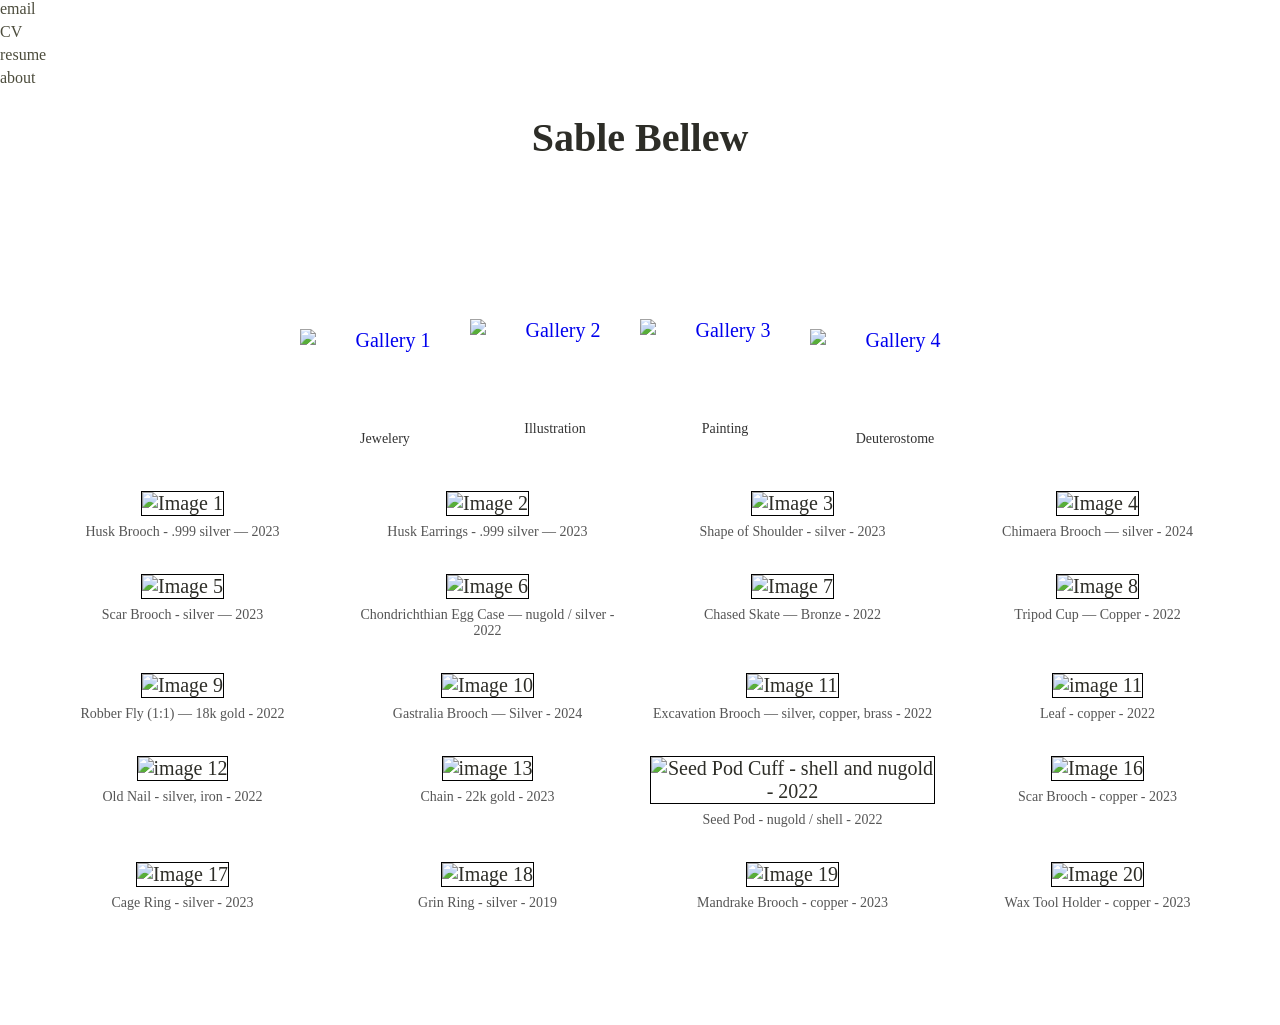
==== gallery1.html @ 2eaf33f4 "Add files via upload" ====
<!DOCTYPE html>
<html lang="en">
  <head>
    <meta charset="UTF-8" />
    <meta name="viewport" content="width=device-width, initial-scale=1.0" />
    <title>SilverGarden</title>
    <link rel="stylesheet" href="style.css" />
    <style>
      /* Main navigation and gallery buttons styling */
      .gallery-buttons {
        display: flex;
        justify-content: center;
        gap: 70px;
        margin: 40px 0;
      }

      .image-button {
        text-align: center;
        position: relative;
      }

      .image-label-wrapper {
        position: relative;
        display: inline-block;
      }

      .image-label-wrapper img {
        display: block;
        width: 170px;
        height: auto;
        object-fit: contain;
      }

      .label {
        position: absolute;
        top: 100px;
        left: 50%;
        transform: translateX(-50%);
        background-color: rgba(255, 255, 255, 0.8);
        color: #333;
        font-size: 14px;
        padding: 2px 6px;
        border-radius: 4px;
        pointer-events: none;
      }

      /* Gallery grid styling */
      .gallery-grid {
        display: grid;
        grid-template-columns: repeat(auto-fill, minmax(250px, 1fr));
        gap: 20px;
        margin: 40px 0;
      }

      .gallery-item {
        position: relative;
      }

      .gallery-item img {
        width: 100%;
        height: auto;
        object-fit: cover;
        cursor: pointer;
        transition: transform 0.3s ease;
      }

      .gallery-item img:hover {
        transform: scale(1.03);
      }

      .gallery-item p {
        margin-top: 8px;
        font-size: 14px;
        color: #555;
      }

      /* Modal styling */
      .modal {
        display: none;
        position: fixed;
        z-index: 1000;
        left: 0;
        top: 0;
        width: 100%;
        height: 100%;
        overflow: auto;
        background-color: rgba(0, 0, 0, 0.9);
      }

      .modal-content {
        margin: auto;
        display: block;
        max-width: 80%;
        max-height: 80vh;
        position: relative;
        top: 50%;
        transform: translateY(-50%);
      }

      .caption {
        margin: auto;
        display: block;
        width: 80%;
        text-align: center;
        color: white;
        padding: 10px 0;
        height: 40px;
      }

      /* Close button */
      .close {
        position: absolute;
        top: 15px;
        right: 35px;
        color: #f1f1f1;
        font-size: 40px;
        font-weight: bold;
        transition: 0.3s;
        cursor: pointer;
      }

      .close:hover,
      .close:focus {
        color: #bbb;
        text-decoration: none;
      }
    </style>
  </head>
  <body>
    <header>
      <nav>
        <a href="#">email</a>
        <a href="#">CV</a>
        <a href="resume.html">resume</a>
        <a href="#">about</a>
      </nav>
    </header>
   <div class="header">
      <h1>Sable Bellew</h1>
    <main>
      <!-- Gallery navigation buttons -->
      <div class="gallery-buttons">
        <div class="image-button">
          <a href="gallery1.html">
            <div class="image-label-wrapper">
              <span class="label">Jewelery</span>
              <img
                src="https://cdn.glitch.global/cab32a10-c938-4b3f-b2cf-bbcc3f9d5148/woodstarT.png?v=1746904268164"
                alt="Gallery 1"
                data-default="https://cdn.glitch.global/cab32a10-c938-4b3f-b2cf-bbcc3f9d5148/woodstarT.png?v=1746904268164"
                data-hover="https://cdn.glitch.global/cab32a10-c938-4b3f-b2cf-bbcc3f9d5148/woodstarframe.png?v=1746903725178"
              />
            </div>
          </a>
        </div>

        <div class="image-button">
          <a href="gallery2.html">
            <div class="image-label-wrapper">
              <span class="label">Illustration</span>
              <img
                src="https://cdn.glitch.global/cab32a10-c938-4b3f-b2cf-bbcc3f9d5148/palet.png?v=1747170988303"
                alt="Gallery 2"
                data-default="https://cdn.glitch.global/cab32a10-c938-4b3f-b2cf-bbcc3f9d5148/palet.png?v=1747170988303"
                data-hover="https://cdn.glitch.global/cab32a10-c938-4b3f-b2cf-bbcc3f9d5148/paletT.png?v=1747170990610"
              />
            </div>
          </a>
        </div>

        <div class="image-button">
          <a href="gallery3.html">
            <div class="image-label-wrapper">
              <span class="label">Painting</span>
              <img
                src="https://cdn.glitch.global/cab32a10-c938-4b3f-b2cf-bbcc3f9d5148/crosshairF.png?v=1746981359762"
                alt="Gallery 3"
                data-default="https://cdn.glitch.global/cab32a10-c938-4b3f-b2cf-bbcc3f9d5148/crosshairF.png?v=1746981359762"
                data-hover="https://cdn.glitch.global/cab32a10-c938-4b3f-b2cf-bbcc3f9d5148/crosshairT.png?v=1746981364967"
              />
            </div>
          </a>
        </div>

        <div class="image-button">
          <a href="gallery4.html">
            <div class="image-label-wrapper">
              <span class="label">Deuterostome</span>
              <img
                src="https://cdn.glitch.global/cab32a10-c938-4b3f-b2cf-bbcc3f9d5148/rudist2.png?v=1747075591069"
                alt="Gallery 4"
                data-default="https://cdn.glitch.global/cab32a10-c938-4b3f-b2cf-bbcc3f9d5148/rudist2.png?v=1747075591069"
                data-hover="https://cdn.glitch.global/cab32a10-c938-4b3f-b2cf-bbcc3f9d5148/rudistT.png?v=1747075593084"
              />
            </div>
          </a>
        </div>
      </div>

      <!-- Gallery grid -->
      <div class="gallery-grid">
        <div class="gallery-item">
          <img
            src="https://cdn.glitch.global/cab32a10-c938-4b3f-b2cf-bbcc3f9d5148/A09CAF52-8FA0-4323-BBFD-57CCA5459A91-4219-00000540AB158536.JPG?v=1746988334120"
            alt="Image 1"
            class="modal-opener"
          />
          <p>Husk Brooch - .999 silver — 2023</p>
        </div>
        <div class="gallery-item">
          <img
            src="https://cdn.glitch.global/cab32a10-c938-4b3f-b2cf-bbcc3f9d5148/7F9ACB3F-64BB-4BAF-9DB9-0E844E6ED9A0-4219-00000540D64C4B1C.JPG?v=1746988144028"
            alt="Image 2"
            class="modal-opener"
          />
          <p>Husk Earrings - .999 silver — 2023</p>
        </div>
        <div class="gallery-item">
          <img
            src="https://cdn.glitch.global/cab32a10-c938-4b3f-b2cf-bbcc3f9d5148/8108E4BF-8ECD-4D40-ADA4-91EF68509B8E-4219-00000541CF237999.JPG?v=1746988259233"
            alt="Image 3"
            class="modal-opener"
          />
          <p>Shape of Shoulder - silver - 2023</p>
        </div>
        <div class="gallery-item">
          <img
            src="https://cdn.glitch.global/cab32a10-c938-4b3f-b2cf-bbcc3f9d5148/574904EC-B5E9-4A59-83A3-49CC5B567249-4899-00000513ACEA2A36.JPG?v=1746988271146"
            alt="Image 4"
            class="modal-opener"
          />
          <p>Chimaera Brooch — silver - 2024</p>
        </div>
        <div class="gallery-item">
          <img
            src="https://cdn.glitch.global/cab32a10-c938-4b3f-b2cf-bbcc3f9d5148/1E6E1CFE-2511-4109-B2B6-DC2378892D38-4219-000005427446D7D2.JPG?v=1746988117330"
            alt="Image 5"
            class="modal-opener"
          />
          <p>Scar Brooch - silver — 2023</p>
        </div>
        <div class="gallery-item">
          <img
            src="https://cdn.glitch.global/cab32a10-c938-4b3f-b2cf-bbcc3f9d5148/87F068D7-CE70-4705-9286-FBB797561271-4899-0000051217B9FE94.JPG?v=1746988233765"
            alt="Image 6"
            class="modal-opener"
          />
          <p>Chondrichthian Egg Case — nugold / silver - 2022</p>
        </div>
        <div class="gallery-item">
          <img
            src="https://cdn.glitch.global/cab32a10-c938-4b3f-b2cf-bbcc3f9d5148/9F128F36-5329-4726-8C4D-3AF91E4DCB11-4219-000005429DDAACD9.JPG?v=1746988156171"
            alt="Image 7"
            class="modal-opener"
          />
          <p>Chased Skate — Bronze - 2022</p>
        </div>
        <div class="gallery-item">
          <img
            src="https://cdn.glitch.global/cab32a10-c938-4b3f-b2cf-bbcc3f9d5148/IMG_0290.jpg?v=1746984569067"
            alt="Image 8"
            class="modal-opener"
          />
          <p>Tripod Cup — Copper - 2022</p>
        </div>
        <div class="gallery-item">
          <img
            src="https://cdn.glitch.global/cab32a10-c938-4b3f-b2cf-bbcc3f9d5148/E804BFDF-8B41-4D1D-9B87-A8EA8D481A5D-4188-0000051C857A9D9B.JPG?v=1746988420039"
            alt="Image 9"
            class="modal-opener"
          />
          <p>Robber Fly (1:1) — 18k gold - 2022</p>
        </div>
        <div class="gallery-item">
          <img
            src="https://cdn.glitch.global/cab32a10-c938-4b3f-b2cf-bbcc3f9d5148/4D30AC19-2BDF-45AD-9623-5945F395B115-4899-00000511B69D8DD5.JPG?v=1746988134571"
            alt="Image 10"
            class="modal-opener"
          />
          <p>Gastralia Brooch — Silver - 2024</p>
        </div>
        <div class="gallery-item">
          <img
            src="https://cdn.glitch.global/cab32a10-c938-4b3f-b2cf-bbcc3f9d5148/Broochcombined.png?v=1746988276034"
            alt="Image 11"
            class="modal-opener"
          />
          <p>Excavation Brooch — silver, copper, brass - 2022</p>
        </div>
        <div class="gallery-item">
          <img
            src="https://cdn.glitch.global/cab32a10-c938-4b3f-b2cf-bbcc3f9d5148/IMG_0717%20-%20Copy.jpg?v=1746988555878"
            alt="image 11"
            class="modal-opener"
          />
          <p>Leaf - copper - 2022</p>
        </div>
        <div class="gallery-item">
          <img
            src="https://cdn.glitch.global/cab32a10-c938-4b3f-b2cf-bbcc3f9d5148/IMG_1852(1).jpg?v=1746988916800"
            alt="image 12"
            class="modal-opener"
          />
          <p>Old Nail - silver, iron - 2022</p>
        </div>
        <div class="gallery-item">
          <img
            src="https://cdn.glitch.global/cab32a10-c938-4b3f-b2cf-bbcc3f9d5148/CE1D26D9-D95C-4A6E-8FCA-A5A37E51AE87-3111-000003CC7950FB7F.jpg?v=1746988361410.jpg"
            alt="image 13"
            class="modal-opener"
          />
          <p>Chain - 22k gold - 2023</p>
        </div>
        <div class="gallery-item">
          <img
            src="https://cdn.glitch.global/cab32a10-c938-4b3f-b2cf-bbcc3f9d5148/IMG_1334.JPG?v=1746988448343"
            alt="Seed Pod Cuff - shell and nugold - 2022"
            class="modal-opener"
          />
          <p>Seed Pod - nugold / shell - 2022</p>
        </div>
        <div class="gallery-item">
          <img
            src="https://cdn.glitch.me/cab32a10-c938-4b3f-b2cf-bbcc3f9d5148/IMG_1723.PNG?v=1746988931592"
            alt="Image 16"
            class="modal-opener"
          />
          <p>Scar Brooch - copper - 2023</p>
        </div>
        <div class="gallery-item">
          <img
            src="https://cdn.glitch.global/cab32a10-c938-4b3f-b2cf-bbcc3f9d5148/IMG_1855.jpg?v=1746988955216"
            alt="Image 17"
            class="modal-opener"
          />
          <p>Cage Ring - silver - 2023</p>
        </div>
        <div class="gallery-item">
          <img
            src="https://cdn.glitch.global/cab32a10-c938-4b3f-b2cf-bbcc3f9d5148/IMG_1864.jpg?v=1746988987063"
            alt="Image 18"
            class="modal-opener"
          />
          <p>Grin Ring - silver - 2019</p>
        </div>
        <div class="gallery-item">
          <img
            src="https://cdn.glitch.global/cab32a10-c938-4b3f-b2cf-bbcc3f9d5148/IMG_1860.jpg?v=1746988969499"
            alt="Image 19"
            class="modal-opener"
          />
          <p>Mandrake Brooch - copper - 2023</p>
        </div>
        <div class="gallery-item">
          <img
            src="https://cdn.glitch.global/cab32a10-c938-4b3f-b2cf-bbcc3f9d5148/IMG_1341.JPG?v=1746989012255"
            alt="Image 20"
            class="modal-opener"
          />
          <p>Wax Tool Holder - copper - 2023</p>
        </div>
      </div>
    </main>

    <!-- The Modal -->
    <div id="imageModal" class="modal">
      <span class="close">&times;</span>
      <img class="modal-content" id="modalImage">
      <div id="caption" class="caption"></div>
    </div>

    <script>
      // Wait for the DOM to be fully loaded before running code
      document.addEventListener("DOMContentLoaded", function() {
        // Handle hover effects for the main gallery navigation buttons
        document.querySelectorAll('.image-button img').forEach((img) => {
          const defaultSrc = img.dataset.default;
          const hoverSrc = img.dataset.hover;
          
          img.addEventListener('mouseover', () => {
            img.src = hoverSrc;
          });
          
          img.addEventListener('mouseout', () => {
            img.src = defaultSrc;
          });
        });
        
        // Modal functionality
        const modal = document.getElementById("imageModal");
        const modalImg = document.getElementById("modalImage");
        const captionText = document.getElementById("caption");
        const closeBtn = document.getElementsByClassName("close")[0];
        
        // Get all images with the class "modal-opener"
        const images = document.querySelectorAll(".modal-opener");
        
        // Add click event to each gallery image
        images.forEach(img => {
          img.addEventListener("click", function() {
            modal.style.display = "block";
            modalImg.src = this.src;
            captionText.innerHTML = this.alt;
            
            // Get the caption from the paragraph element that follows the image
            const captionElement = this.nextElementSibling;
            if (captionElement && captionElement.tagName === 'P') {
              captionText.innerHTML = captionElement.textContent;
            }
          });
        });
        
        // Close the modal when the × is clicked
        closeBtn.onclick = function() {
          modal.style.display = "none";
        }
        
        // Close the modal when clicking outside of the image
        modal.addEventListener("click", function(event) {
          if (event.target === modal) {
            modal.style.display = "none";
          }
        });
        
        // Close the modal when the Escape key is pressed
        document.addEventListener('keydown', function(event) {
          if (event.key === 'Escape' && modal.style.display === 'block') {
            modal.style.display = 'none';
          }
        });
      });
    </script>
  </body>
</html>
---- style.css ----
body {
  font-family: 'HiraginoKakuGothic', serif;
  background-color: #fff;
  background-size: cover;
  background-position: center;
  background-repeat: no-repeat;
  height: 100vh;
  margin: 0;
  display: flex;
  flex-direction: column;
}

@font-face {
  font-family: 'HiraginoKakuGothic';
  src: url('https://cdn.glitch.global/cab32a10-c938-4b3f-b2cf-bbcc3f9d5148/OradanoGSRR.ttf?v=1747278295881') format('opentype');
  font-weight: bold;
  font-style: normal;
}

header {
  width: 100%;
  padding: 0px;
  margin: 0px;
  top: 0;
  left: 0;
  display: flex;
  gap: 0px;
  z-index: 10;
}
.header {
  padding: 0px;
  text-align: Center;
  background: #;
  color: #2d2d27;
  font-size: 20px;
}

nav {
  display: flex;
  flex-direction: column;
  align-items: flex-start;
  gap: 5px;
}

nav a {
  display: inline-block;
  text-decoration: none;
  color: #4c4c3c;
  font-weight: normal;
  margin-right: 90px;
}

nav a:hover {
  text-decoration: underline;
  color: #e9eb45;
}

main {
  display: flex;
  flex-direction: column;
  flex: 1;
  margin-top: 50px;
  padding: 20px;
}

.gallery-buttons {
  display: flex;
  justify-content: center;
  gap: 70px;
  margin: 0px 0;
  position: relative;
}

.gallery-buttons .image-button {
  background: none;
  border: none;
  cursor: pointer;
}

.gallery-buttons .image-button:nth-child(1) {
  transform: translateY(20px);
}

.gallery-buttons .image-button:nth-child(2),
.gallery-buttons .image-button:nth-child(3) {
  transform: translateY(10px);
}

.gallery-buttons .image-button:nth-child(4) {
  transform: translateY(20px);
}

.gallery-grid {
  display: grid;
  grid-template-columns: repeat(auto-fit, minmax(250px, 1fr));
  gap: 30px;
  padding: 40px 20px;
}

.gallery-item {
  text-align: center;
}

.gallery-item img {
  max-width: 100%;
  height: auto;
  border: 1px solid black;
}

.gallery-item p {
  margin-top: 8px;
  font-size: 00.95em;
  color: ##2d2d27;
}

.image-button {
  background: none;
  border: none;
  padding: 0;
  cursor: pointer;
  width: 100px;
  aspect-ratio: 1 / 1;
  display: flex;
  align-items: center;
  justify-content: center;
}

.image-button img {
  width: 170px;
  height: auto;
  object-fit: contain;
  display: block;
}

/* Style the Image Used to Trigger the Modal */
#myImg {
  border-radius: 5px;
  cursor: pointer;
  transition: 0.3s;
}

#myImg:hover {opacity: 0.7;}

/* The Modal (background) */
.modal {
  display: none; /* Hidden by default */
  position: fixed; /* Stay in place */
  z-index: 1; /* Sit on top */
  padding-top: 100px; /* Location of the box */
  left: 0;
  top: 0;
  width: 100%; /* Full width */
  height: 100%; /* Full height */
  overflow: auto; /* Enable scroll if needed */
  background-color: rgb(0,0,0); /* Fallback color */
  background-color: rgba(0,0,0,0.9); /* Black w/ opacity */
}

/* Modal Content (Image) */
.modal-content {
  margin: auto;
  display: block;
  width: 80%;
  max-width: 700px;
}

/* Caption of Modal Image (Image Text) - Same Width as the Image */
#caption {
  margin: auto;
  display: block;
  width: 80%;
  max-width: 700px;
  text-align: center;
  color: #ccc;
  padding: 10px 0;
  height: 150px;
}



@keyframes zoom {
  from {transform:scale(0)}
  to {transform:scale(1)}
}

/* The Close Button */
.close {
  position: absolute;
  top: 15px;
  right: 35px;
  color: #f1f1f1;
  font-size: 40px;
  font-weight: bold;
  transition: 0.3s;
}

.close:hover,
.close:focus {
  color: #bbb;
  text-decoration: none;
  cursor: pointer;
}
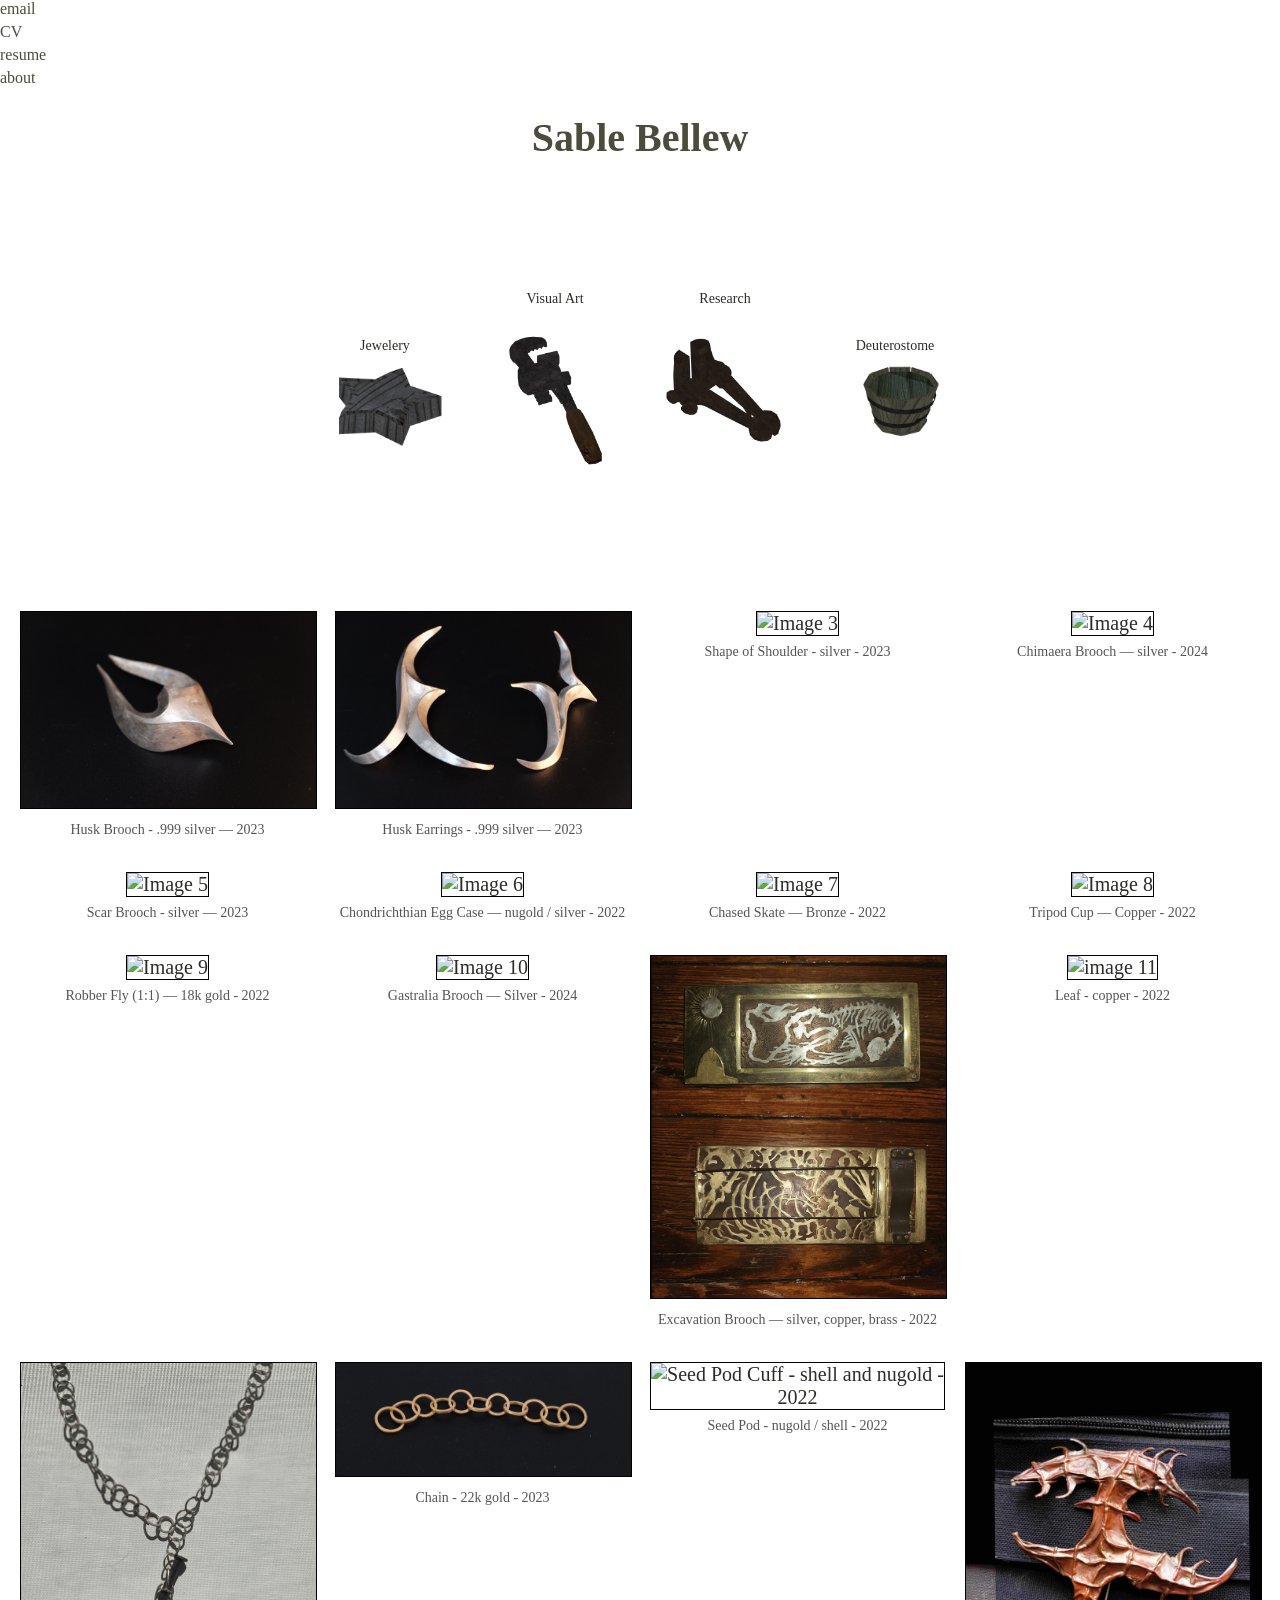
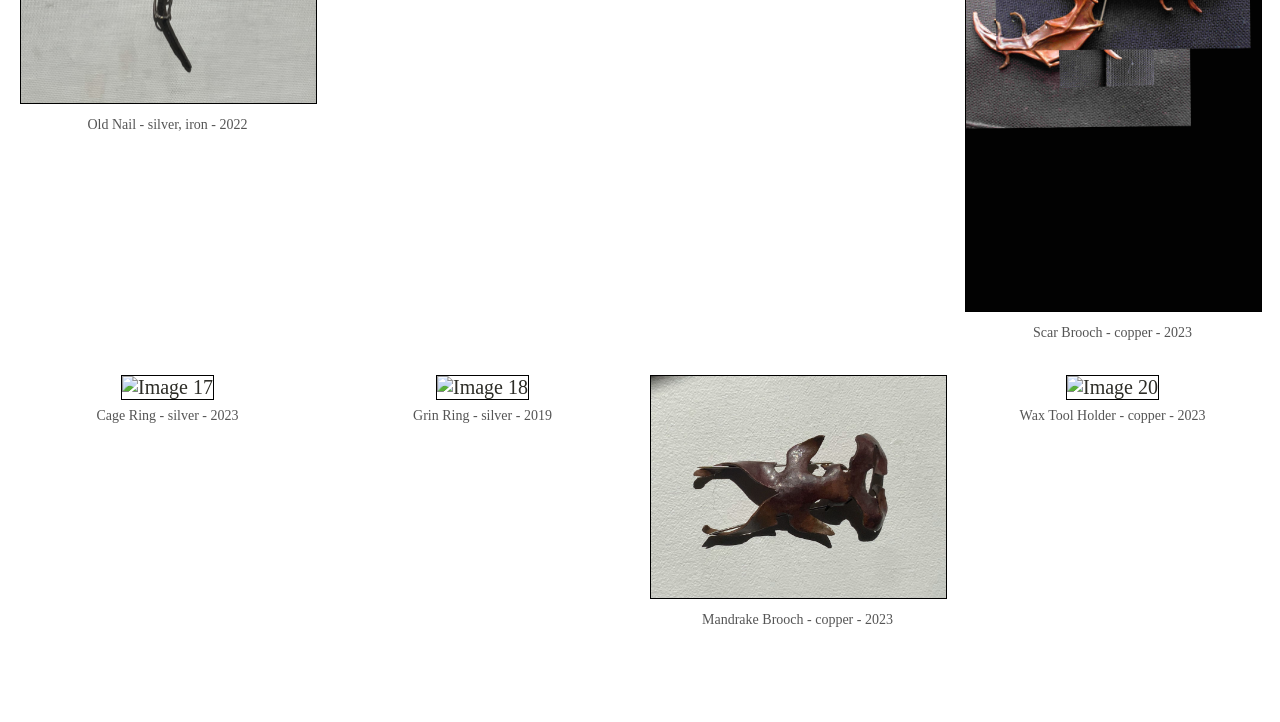
==== commit ba35fda1: "Update gallery1.html" ====
--- a/gallery1.html
+++ b/gallery1.html
@@ -6,7 +6,6 @@
     <title>SilverGarden</title>
     <link rel="stylesheet" href="style.css" />
     <style>
-      /* Main navigation and gallery buttons styling */
       .gallery-buttons {
         display: flex;
         justify-content: center;
@@ -32,19 +31,18 @@
       }
 
       .label {
-        position: absolute;
-        top: 100px;
-        left: 50%;
-        transform: translateX(-50%);
-        background-color: rgba(255, 255, 255, 0.8);
-        color: #333;
+        display: block;
+        position: static;
+        transform: none;
+        background-color: transparent;
+        color: #2d2d27;
         font-size: 14px;
-        padding: 2px 6px;
-        border-radius: 4px;
+        padding: 4px 0;
+        margin-top: 6px;
+        text-align: center;
         pointer-events: none;
       }
 
-      /* Gallery grid styling */
       .gallery-grid {
         display: grid;
         grid-template-columns: repeat(auto-fill, minmax(250px, 1fr));
@@ -74,7 +72,7 @@
         color: #555;
       }
 
-      /* Modal styling */
+      /* Modal */
       .modal {
         display: none;
         position: fixed;
@@ -83,33 +81,30 @@
         top: 0;
         width: 100%;
         height: 100%;
-        overflow: auto;
         background-color: rgba(0, 0, 0, 0.9);
+        /* Flexbox centering — fixes the bottom-alignment issue */
+        flex-direction: column;
+        align-items: center;
+        justify-content: center;
       }
 
       .modal-content {
-        margin: auto;
         display: block;
         max-width: 80%;
         max-height: 80vh;
-        position: relative;
-        top: 50%;
-        transform: translateY(-50%);
+        object-fit: contain;
       }
 
       .caption {
-        margin: auto;
-        display: block;
-        width: 80%;
         text-align: center;
         color: white;
-        padding: 10px 0;
-        height: 40px;
-      }
-
-      /* Close button */
+        padding: 12px 0 0;
+        font-size: 14px;
+        min-height: 24px;
+      }
+
       .close {
-        position: absolute;
+        position: fixed;
         top: 15px;
         right: 35px;
         color: #f1f1f1;
@@ -117,12 +112,45 @@
         font-weight: bold;
         transition: 0.3s;
         cursor: pointer;
-      }
-
-      .close:hover,
-      .close:focus {
+        line-height: 1;
+        user-select: none;
+      }
+
+      .close:hover {
         color: #bbb;
-        text-decoration: none;
+      }
+
+      /* Arrow buttons */
+      .modal-arrow {
+        position: fixed;
+        top: 50%;
+        transform: translateY(-50%);
+        background: rgba(255, 255, 255, 0.15);
+        border: none;
+        color: white;
+        font-size: 36px;
+        width: 52px;
+        height: 52px;
+        border-radius: 50%;
+        cursor: pointer;
+        display: flex;
+        align-items: center;
+        justify-content: center;
+        transition: background 0.2s;
+        user-select: none;
+        line-height: 1;
+      }
+
+      .modal-arrow:hover {
+        background: rgba(255, 255, 255, 0.3);
+      }
+
+      .modal-arrow.prev {
+        left: 20px;
+      }
+
+      .modal-arrow.next {
+        right: 20px;
       }
     </style>
   </head>
@@ -135,300 +163,202 @@
         <a href="#">about</a>
       </nav>
     </header>
-   <div class="header">
-      <h1>Sable Bellew</h1>
-    <main>
-      <!-- Gallery navigation buttons -->
-      <div class="gallery-buttons">
-        <div class="image-button">
-          <a href="gallery1.html">
-            <div class="image-label-wrapper">
-              <span class="label">Jewelery</span>
-              <img
-                src="https://cdn.glitch.global/cab32a10-c938-4b3f-b2cf-bbcc3f9d5148/woodstarT.png?v=1746904268164"
-                alt="Gallery 1"
-                data-default="https://cdn.glitch.global/cab32a10-c938-4b3f-b2cf-bbcc3f9d5148/woodstarT.png?v=1746904268164"
-                data-hover="https://cdn.glitch.global/cab32a10-c938-4b3f-b2cf-bbcc3f9d5148/woodstarframe.png?v=1746903725178"
-              />
-            </div>
-          </a>
-        </div>
-
-        <div class="image-button">
-          <a href="gallery2.html">
-            <div class="image-label-wrapper">
-              <span class="label">Illustration</span>
-              <img
-                src="https://cdn.glitch.global/cab32a10-c938-4b3f-b2cf-bbcc3f9d5148/palet.png?v=1747170988303"
-                alt="Gallery 2"
-                data-default="https://cdn.glitch.global/cab32a10-c938-4b3f-b2cf-bbcc3f9d5148/palet.png?v=1747170988303"
-                data-hover="https://cdn.glitch.global/cab32a10-c938-4b3f-b2cf-bbcc3f9d5148/paletT.png?v=1747170990610"
-              />
-            </div>
-          </a>
-        </div>
-
-        <div class="image-button">
-          <a href="gallery3.html">
-            <div class="image-label-wrapper">
-              <span class="label">Painting</span>
-              <img
-                src="https://cdn.glitch.global/cab32a10-c938-4b3f-b2cf-bbcc3f9d5148/crosshairF.png?v=1746981359762"
-                alt="Gallery 3"
-                data-default="https://cdn.glitch.global/cab32a10-c938-4b3f-b2cf-bbcc3f9d5148/crosshairF.png?v=1746981359762"
-                data-hover="https://cdn.glitch.global/cab32a10-c938-4b3f-b2cf-bbcc3f9d5148/crosshairT.png?v=1746981364967"
-              />
-            </div>
-          </a>
-        </div>
-
-        <div class="image-button">
-          <a href="gallery4.html">
-            <div class="image-label-wrapper">
-              <span class="label">Deuterostome</span>
-              <img
-                src="https://cdn.glitch.global/cab32a10-c938-4b3f-b2cf-bbcc3f9d5148/rudist2.png?v=1747075591069"
-                alt="Gallery 4"
-                data-default="https://cdn.glitch.global/cab32a10-c938-4b3f-b2cf-bbcc3f9d5148/rudist2.png?v=1747075591069"
-                data-hover="https://cdn.glitch.global/cab32a10-c938-4b3f-b2cf-bbcc3f9d5148/rudistT.png?v=1747075593084"
-              />
-            </div>
-          </a>
+    <div class="header">
+      <a href="index.html">
+        <h1>Sable Bellew</h1>
+      </a>
+      <main>
+        <div class="gallery-buttons">
+          <div class="image-button">
+            <a href="gallery1.html">
+              <div class="image-label-wrapper">
+                <span class="label">Jewelery</span>
+                <img src="images/4star2.png" alt="Gallery 1" data-default="images/4star2.png" data-hover="images/4star1.png" />
+              </div>
+            </a>
+          </div>
+          <div class="image-button">
+            <a href="gallery2.html">
+              <div class="image-label-wrapper">
+                <span class="label">Visual Art</span>
+                <img src="images/4wrench2.png" alt="Gallery 2" data-default="images/4wrench2.png" data-hover="images/4wrenchtransparent.png" />
+              </div>
+            </a>
+          </div>
+          <div class="image-button">
+            <a href="gallery3.html">
+              <div class="image-label-wrapper">
+                <span class="label">Research</span>
+                <img src="images/4vice1.png" alt="Gallery 3" data-default="images/4vice1.png" data-hover="images/4vice2.png" />
+              </div>
+            </a>
+          </div>
+          <div class="image-button">
+            <a href="gallery4.html">
+              <div class="image-label-wrapper">
+                <span class="label">Deuterostome</span>
+                <img src="images/4bucket1.png" alt="Gallery 4" data-default="images/4bucket1.png" data-hover="images/4bucket2.png" />
+              </div>
+            </a>
+          </div>
+        </div>
+      </main>
+
+      <div class="gallery-grid">
+        <div class="gallery-item">
+          <img src="images/2brooch5.JPG" alt="Image 1" class="modal-opener" />
+          <p>Husk Brooch - .999 silver — 2023</p>
+        </div>
+        <div class="gallery-item">
+          <img src="images/2earring1.JPG" alt="Image 2" class="modal-opener" />
+          <p>Husk Earrings - .999 silver — 2023</p>
+        </div>
+        <div class="gallery-item">
+          <img src="images/2brooch3.JPG" alt="Image 3" class="modal-opener" />
+          <p>Shape of Shoulder - silver - 2023</p>
+        </div>
+        <div class="gallery-item">
+          <img src="images/2brooch4.5.JPG" alt="Image 4" class="modal-opener" />
+          <p>Chimaera Brooch — silver - 2024</p>
+        </div>
+        <div class="gallery-item">
+          <img src="images/2brooch1.JPG" alt="Image 5" class="modal-opener" />
+          <p>Scar Brooch - silver — 2023</p>
+        </div>
+        <div class="gallery-item">
+          <img src="images/2hollow1.JPG" alt="Image 6" class="modal-opener" />
+          <p>Chondrichthian Egg Case — nugold / silver - 2022</p>
+        </div>
+        <div class="gallery-item">
+          <img src="images/2skate1.JPG" alt="Image 7" class="modal-opener" />
+          <p>Chased Skate — Bronze - 2022</p>
+        </div>
+        <div class="gallery-item">
+          <img src="images/2hollow2.jpg" alt="Image 8" class="modal-opener" />
+          <p>Tripod Cup — Copper - 2022</p>
+        </div>
+        <div class="gallery-item">
+          <img src="images/2fly3.JPG" alt="Image 9" class="modal-opener" />
+          <p>Robber Fly (1:1) — 18k gold - 2022</p>
+        </div>
+        <div class="gallery-item">
+          <img src="images/2brooch2.JPG" alt="Image 10" class="modal-opener" />
+          <p>Gastralia Brooch — Silver - 2024</p>
+        </div>
+        <div class="gallery-item">
+          <img src="images/2brooch6.png" alt="Image 11" class="modal-opener" />
+          <p>Excavation Brooch — silver, copper, brass - 2022</p>
+        </div>
+        <div class="gallery-item">
+          <img src="images/2hollow3.jpg" alt="image 11" class="modal-opener" />
+          <p>Leaf - copper - 2022</p>
+        </div>
+        <div class="gallery-item">
+          <img src="images/2chain2.jpg" alt="image 12" class="modal-opener" />
+          <p>Old Nail - silver, iron - 2022</p>
+        </div>
+        <div class="gallery-item">
+          <img src="images/2chain1.jpg" alt="image 13" class="modal-opener" />
+          <p>Chain - 22k gold - 2023</p>
+        </div>
+        <div class="gallery-item">
+          <img src="images/2hollow4.JPG" alt="Seed Pod Cuff - shell and nugold - 2022" class="modal-opener" />
+          <p>Seed Pod - nugold / shell - 2022</p>
+        </div>
+        <div class="gallery-item">
+          <img src="images/2brooch7.jpg" alt="Image 16" class="modal-opener" />
+          <p>Scar Brooch - copper - 2023</p>
+        </div>
+        <div class="gallery-item">
+          <img src="images/2ring9.jpg" alt="Image 17" class="modal-opener" />
+          <p>Cage Ring - silver - 2023</p>
+        </div>
+        <div class="gallery-item">
+          <img src="images/2ring11.jpg" alt="Image 18" class="modal-opener" />
+          <p>Grin Ring - silver - 2019</p>
+        </div>
+        <div class="gallery-item">
+          <img src="images/2brooch8.jpg" alt="Image 19" class="modal-opener" />
+          <p>Mandrake Brooch - copper - 2023</p>
+        </div>
+        <div class="gallery-item">
+          <img src="images/2hollow6.JPG" alt="Image 20" class="modal-opener" />
+          <p>Wax Tool Holder - copper - 2023</p>
         </div>
       </div>
-
-      <!-- Gallery grid -->
-      <div class="gallery-grid">
-        <div class="gallery-item">
-          <img
-            src="https://cdn.glitch.global/cab32a10-c938-4b3f-b2cf-bbcc3f9d5148/A09CAF52-8FA0-4323-BBFD-57CCA5459A91-4219-00000540AB158536.JPG?v=1746988334120"
-            alt="Image 1"
-            class="modal-opener"
-          />
-          <p>Husk Brooch - .999 silver — 2023</p>
-        </div>
-        <div class="gallery-item">
-          <img
-            src="https://cdn.glitch.global/cab32a10-c938-4b3f-b2cf-bbcc3f9d5148/7F9ACB3F-64BB-4BAF-9DB9-0E844E6ED9A0-4219-00000540D64C4B1C.JPG?v=1746988144028"
-            alt="Image 2"
-            class="modal-opener"
-          />
-          <p>Husk Earrings - .999 silver — 2023</p>
-        </div>
-        <div class="gallery-item">
-          <img
-            src="https://cdn.glitch.global/cab32a10-c938-4b3f-b2cf-bbcc3f9d5148/8108E4BF-8ECD-4D40-ADA4-91EF68509B8E-4219-00000541CF237999.JPG?v=1746988259233"
-            alt="Image 3"
-            class="modal-opener"
-          />
-          <p>Shape of Shoulder - silver - 2023</p>
-        </div>
-        <div class="gallery-item">
-          <img
-            src="https://cdn.glitch.global/cab32a10-c938-4b3f-b2cf-bbcc3f9d5148/574904EC-B5E9-4A59-83A3-49CC5B567249-4899-00000513ACEA2A36.JPG?v=1746988271146"
-            alt="Image 4"
-            class="modal-opener"
-          />
-          <p>Chimaera Brooch — silver - 2024</p>
-        </div>
-        <div class="gallery-item">
-          <img
-            src="https://cdn.glitch.global/cab32a10-c938-4b3f-b2cf-bbcc3f9d5148/1E6E1CFE-2511-4109-B2B6-DC2378892D38-4219-000005427446D7D2.JPG?v=1746988117330"
-            alt="Image 5"
-            class="modal-opener"
-          />
-          <p>Scar Brooch - silver — 2023</p>
-        </div>
-        <div class="gallery-item">
-          <img
-            src="https://cdn.glitch.global/cab32a10-c938-4b3f-b2cf-bbcc3f9d5148/87F068D7-CE70-4705-9286-FBB797561271-4899-0000051217B9FE94.JPG?v=1746988233765"
-            alt="Image 6"
-            class="modal-opener"
-          />
-          <p>Chondrichthian Egg Case — nugold / silver - 2022</p>
-        </div>
-        <div class="gallery-item">
-          <img
-            src="https://cdn.glitch.global/cab32a10-c938-4b3f-b2cf-bbcc3f9d5148/9F128F36-5329-4726-8C4D-3AF91E4DCB11-4219-000005429DDAACD9.JPG?v=1746988156171"
-            alt="Image 7"
-            class="modal-opener"
-          />
-          <p>Chased Skate — Bronze - 2022</p>
-        </div>
-        <div class="gallery-item">
-          <img
-            src="https://cdn.glitch.global/cab32a10-c938-4b3f-b2cf-bbcc3f9d5148/IMG_0290.jpg?v=1746984569067"
-            alt="Image 8"
-            class="modal-opener"
-          />
-          <p>Tripod Cup — Copper - 2022</p>
-        </div>
-        <div class="gallery-item">
-          <img
-            src="https://cdn.glitch.global/cab32a10-c938-4b3f-b2cf-bbcc3f9d5148/E804BFDF-8B41-4D1D-9B87-A8EA8D481A5D-4188-0000051C857A9D9B.JPG?v=1746988420039"
-            alt="Image 9"
-            class="modal-opener"
-          />
-          <p>Robber Fly (1:1) — 18k gold - 2022</p>
-        </div>
-        <div class="gallery-item">
-          <img
-            src="https://cdn.glitch.global/cab32a10-c938-4b3f-b2cf-bbcc3f9d5148/4D30AC19-2BDF-45AD-9623-5945F395B115-4899-00000511B69D8DD5.JPG?v=1746988134571"
-            alt="Image 10"
-            class="modal-opener"
-          />
-          <p>Gastralia Brooch — Silver - 2024</p>
-        </div>
-        <div class="gallery-item">
-          <img
-            src="https://cdn.glitch.global/cab32a10-c938-4b3f-b2cf-bbcc3f9d5148/Broochcombined.png?v=1746988276034"
-            alt="Image 11"
-            class="modal-opener"
-          />
-          <p>Excavation Brooch — silver, copper, brass - 2022</p>
-        </div>
-        <div class="gallery-item">
-          <img
-            src="https://cdn.glitch.global/cab32a10-c938-4b3f-b2cf-bbcc3f9d5148/IMG_0717%20-%20Copy.jpg?v=1746988555878"
-            alt="image 11"
-            class="modal-opener"
-          />
-          <p>Leaf - copper - 2022</p>
-        </div>
-        <div class="gallery-item">
-          <img
-            src="https://cdn.glitch.global/cab32a10-c938-4b3f-b2cf-bbcc3f9d5148/IMG_1852(1).jpg?v=1746988916800"
-            alt="image 12"
-            class="modal-opener"
-          />
-          <p>Old Nail - silver, iron - 2022</p>
-        </div>
-        <div class="gallery-item">
-          <img
-            src="https://cdn.glitch.global/cab32a10-c938-4b3f-b2cf-bbcc3f9d5148/CE1D26D9-D95C-4A6E-8FCA-A5A37E51AE87-3111-000003CC7950FB7F.jpg?v=1746988361410.jpg"
-            alt="image 13"
-            class="modal-opener"
-          />
-          <p>Chain - 22k gold - 2023</p>
-        </div>
-        <div class="gallery-item">
-          <img
-            src="https://cdn.glitch.global/cab32a10-c938-4b3f-b2cf-bbcc3f9d5148/IMG_1334.JPG?v=1746988448343"
-            alt="Seed Pod Cuff - shell and nugold - 2022"
-            class="modal-opener"
-          />
-          <p>Seed Pod - nugold / shell - 2022</p>
-        </div>
-        <div class="gallery-item">
-          <img
-            src="https://cdn.glitch.me/cab32a10-c938-4b3f-b2cf-bbcc3f9d5148/IMG_1723.PNG?v=1746988931592"
-            alt="Image 16"
-            class="modal-opener"
-          />
-          <p>Scar Brooch - copper - 2023</p>
-        </div>
-        <div class="gallery-item">
-          <img
-            src="https://cdn.glitch.global/cab32a10-c938-4b3f-b2cf-bbcc3f9d5148/IMG_1855.jpg?v=1746988955216"
-            alt="Image 17"
-            class="modal-opener"
-          />
-          <p>Cage Ring - silver - 2023</p>
-        </div>
-        <div class="gallery-item">
-          <img
-            src="https://cdn.glitch.global/cab32a10-c938-4b3f-b2cf-bbcc3f9d5148/IMG_1864.jpg?v=1746988987063"
-            alt="Image 18"
-            class="modal-opener"
-          />
-          <p>Grin Ring - silver - 2019</p>
-        </div>
-        <div class="gallery-item">
-          <img
-            src="https://cdn.glitch.global/cab32a10-c938-4b3f-b2cf-bbcc3f9d5148/IMG_1860.jpg?v=1746988969499"
-            alt="Image 19"
-            class="modal-opener"
-          />
-          <p>Mandrake Brooch - copper - 2023</p>
-        </div>
-        <div class="gallery-item">
-          <img
-            src="https://cdn.glitch.global/cab32a10-c938-4b3f-b2cf-bbcc3f9d5148/IMG_1341.JPG?v=1746989012255"
-            alt="Image 20"
-            class="modal-opener"
-          />
-          <p>Wax Tool Holder - copper - 2023</p>
-        </div>
-      </div>
-    </main>
-
-    <!-- The Modal -->
+    </div>
+
+    <!-- Modal -->
     <div id="imageModal" class="modal">
       <span class="close">&times;</span>
-      <img class="modal-content" id="modalImage">
-      <div id="caption" class="caption"></div>
+      <button class="modal-arrow prev" id="prevBtn">&#8249;</button>
+      <div id="modalInner" style="display:flex;flex-direction:column;align-items:center;pointer-events:none;">
+        <img class="modal-content" id="modalImage" style="pointer-events:auto;" />
+        <div id="caption" class="caption" style="pointer-events:auto;"></div>
+      </div>
+      <button class="modal-arrow next" id="nextBtn">&#8250;</button>
     </div>
 
     <script>
-      // Wait for the DOM to be fully loaded before running code
-      document.addEventListener("DOMContentLoaded", function() {
-        // Handle hover effects for the main gallery navigation buttons
+      document.addEventListener("DOMContentLoaded", function () {
+        // Hover effects for nav buttons
         document.querySelectorAll('.image-button img').forEach((img) => {
           const defaultSrc = img.dataset.default;
           const hoverSrc = img.dataset.hover;
-          
-          img.addEventListener('mouseover', () => {
-            img.src = hoverSrc;
-          });
-          
-          img.addEventListener('mouseout', () => {
-            img.src = defaultSrc;
-          });
+          img.addEventListener('mouseover', () => { img.src = hoverSrc; });
+          img.addEventListener('mouseout', () => { img.src = defaultSrc; });
         });
-        
-        // Modal functionality
+
+        // Modal setup
         const modal = document.getElementById("imageModal");
         const modalImg = document.getElementById("modalImage");
         const captionText = document.getElementById("caption");
-        const closeBtn = document.getElementsByClassName("close")[0];
-        
-        // Get all images with the class "modal-opener"
-        const images = document.querySelectorAll(".modal-opener");
-        
-        // Add click event to each gallery image
-        images.forEach(img => {
-          img.addEventListener("click", function() {
-            modal.style.display = "block";
-            modalImg.src = this.src;
-            captionText.innerHTML = this.alt;
-            
-            // Get the caption from the paragraph element that follows the image
-            const captionElement = this.nextElementSibling;
-            if (captionElement && captionElement.tagName === 'P') {
-              captionText.innerHTML = captionElement.textContent;
-            }
-          });
+        const closeBtn = document.querySelector(".close");
+        const prevBtn = document.getElementById("prevBtn");
+        const nextBtn = document.getElementById("nextBtn");
+
+        const images = Array.from(document.querySelectorAll(".modal-opener"));
+        let currentIndex = 0;
+
+        function openModal(index) {
+          currentIndex = index;
+          const img = images[currentIndex];
+          modal.style.display = "flex";
+          modalImg.src = img.src;
+          const caption = img.nextElementSibling;
+          captionText.innerHTML = (caption && caption.tagName === 'P') ? caption.textContent : img.alt;
+        }
+
+        function showPrev() {
+          currentIndex = (currentIndex - 1 + images.length) % images.length;
+          openModal(currentIndex);
+        }
+
+        function showNext() {
+          currentIndex = (currentIndex + 1) % images.length;
+          openModal(currentIndex);
+        }
+
+        images.forEach((img, index) => {
+          img.addEventListener("click", () => openModal(index));
         });
-        
-        // Close the modal when the × is clicked
-        closeBtn.onclick = function() {
-          modal.style.display = "none";
-        }
-        
-        // Close the modal when clicking outside of the image
-        modal.addEventListener("click", function(event) {
-          if (event.target === modal) {
-            modal.style.display = "none";
-          }
+
+        prevBtn.addEventListener("click", (e) => { e.stopPropagation(); showPrev(); });
+        nextBtn.addEventListener("click", (e) => { e.stopPropagation(); showNext(); });
+
+        closeBtn.onclick = () => { modal.style.display = "none"; };
+
+        modal.addEventListener("click", (e) => {
+          if (e.target === modal) modal.style.display = "none";
         });
-        
-        // Close the modal when the Escape key is pressed
-        document.addEventListener('keydown', function(event) {
-          if (event.key === 'Escape' && modal.style.display === 'block') {
-            modal.style.display = 'none';
-          }
+
+        document.addEventListener("keydown", (e) => {
+          if (modal.style.display !== "flex") return;
+          if (e.key === "Escape") modal.style.display = "none";
+          if (e.key === "ArrowLeft") showPrev();
+          if (e.key === "ArrowRight") showNext();
         });
       });
     </script>
   </body>
-</html>+</html>
--- a/style.css
+++ b/style.css
@@ -1,5 +1,5 @@
 body {
-  font-family: 'HiraginoKakuGothic', serif;
+  font-family: 'tsuku', serif;
   background-color: #fff;
   background-size: cover;
   background-position: center;
@@ -10,14 +10,15 @@
   flex-direction: column;
 }
 
-@font-face {
-  font-family: 'HiraginoKakuGothic';
-  src: url('https://cdn.glitch.global/cab32a10-c938-4b3f-b2cf-bbcc3f9d5148/OradanoGSRR.ttf?v=1747278295881') format('opentype');
-  font-weight: bold;
+font-face {
+  font-family: 'tsuku';
+  src: url('fonts/FOT-TsukuAOldMinPr6-L.otf') format('opentype');
+  font-weight: normal;
   font-style: normal;
 }
 
 header {
+  font-family: 'tsuku', serif;
   width: 100%;
   padding: 0px;
   margin: 0px;
@@ -27,7 +28,7 @@
   gap: 0px;
   z-index: 10;
 }
-.header {
+.header {A
   padding: 0px;
   text-align: Center;
   background: #;
@@ -54,7 +55,16 @@
   text-decoration: underline;
   color: #e9eb45;
 }
-
+.header a {
+  text-decoration: none;
+  color: #4c4c3c;
+  font-weight: normal;
+}
+
+.header a:hover {
+  text-decoration: underline;
+  color: #e9eb45;
+}
 main {
   display: flex;
   flex-direction: column;
@@ -162,6 +172,8 @@
   display: block;
   width: 80%;
   max-width: 700px;
+ object-fit: contain;  /* add this */
+  max-height: 80vh;
 }
 
 /* Caption of Modal Image (Image Text) - Same Width as the Image */
@@ -199,4 +211,4 @@
   color: #bbb;
   text-decoration: none;
   cursor: pointer;
-}+}
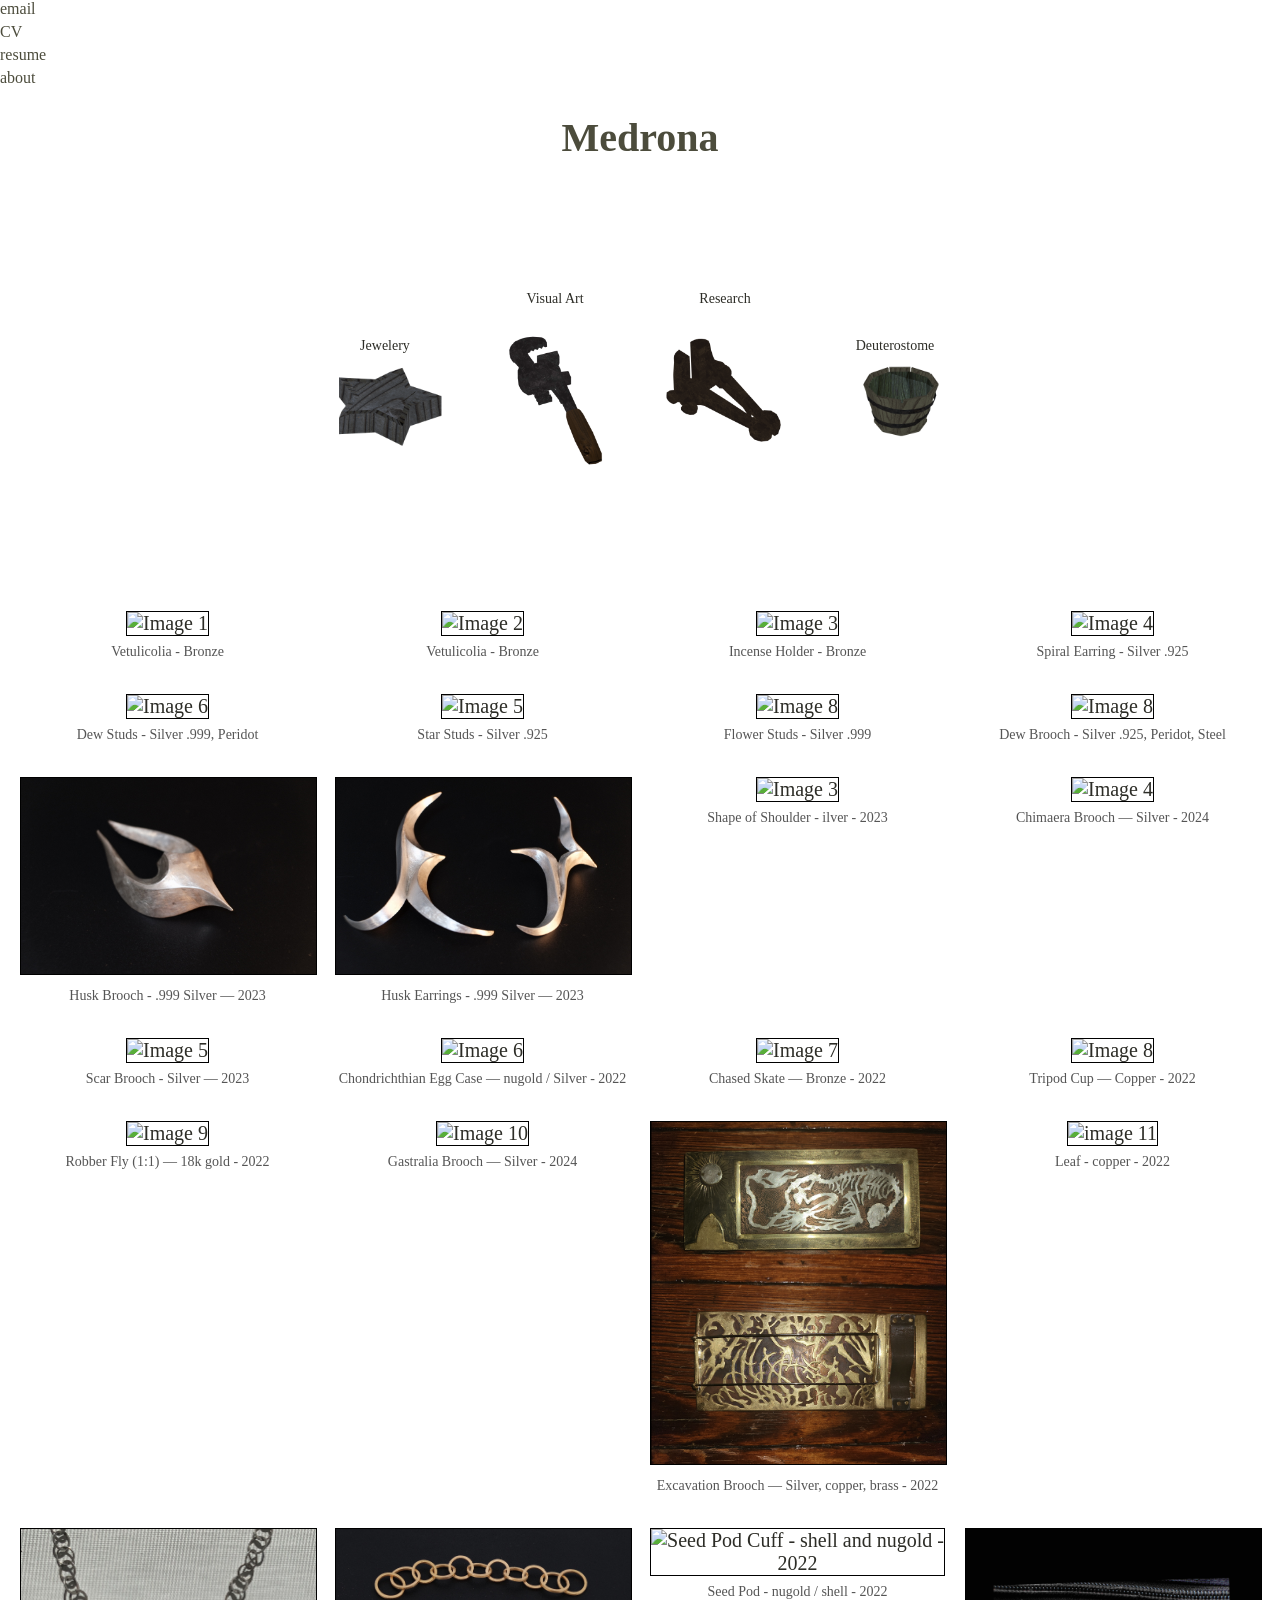
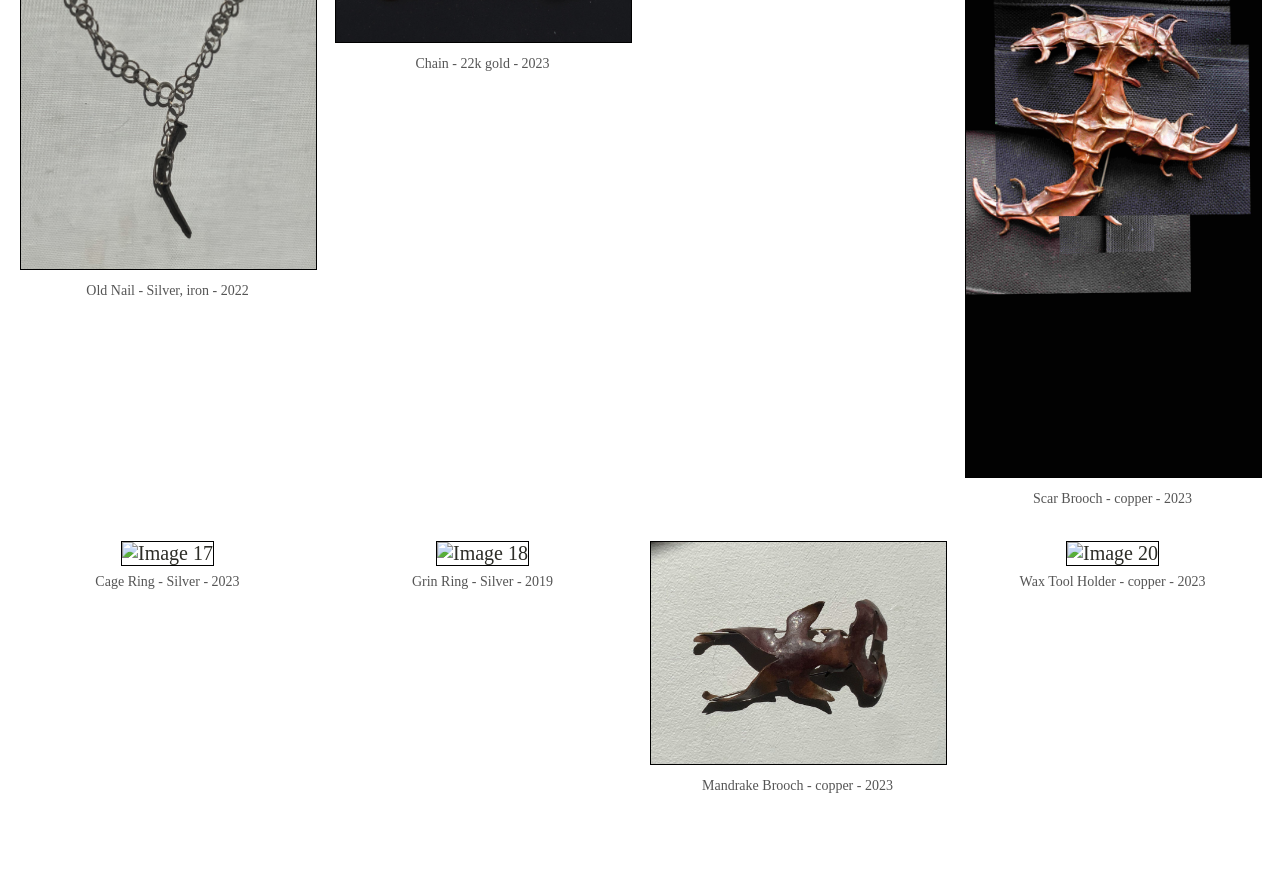
==== commit c14a2926: "Update gallery1.html" ====
--- a/gallery1.html
+++ b/gallery1.html
@@ -3,7 +3,7 @@
   <head>
     <meta charset="UTF-8" />
     <meta name="viewport" content="width=device-width, initial-scale=1.0" />
-    <title>SilverGarden</title>
+    <title>MedronaMetals</title>
     <link rel="stylesheet" href="style.css" />
     <style>
       .gallery-buttons {
@@ -165,7 +165,7 @@
     </header>
     <div class="header">
       <a href="index.html">
-        <h1>Sable Bellew</h1>
+        <h1>Medrona</h1>
       </a>
       <main>
         <div class="gallery-buttons">
@@ -204,30 +204,62 @@
         </div>
       </main>
 
-      <div class="gallery-grid">
+ <div class="gallery-grid">
+        <div class="gallery-item">
+          <img src="images/1vetuli1.JPG" alt="Image 1" class="modal-opener" />
+          <p>Vetulicolia - Bronze</p>
+        </div>
+        <div class="gallery-item">
+          <img src="images/2cast3.JPG" alt="Image 2" class="modal-opener" />
+          <p>Vetulicolia - Bronze</p>
+        </div>
+        <div class="gallery-item">
+          <img src="images/2cast2.JPG" alt="Image 3" class="modal-opener" />
+          <p>Incense Holder - Bronze</p>
+        </div>
+        <div class="gallery-item">
+          <img src="images/2earring4.JPG" alt="Image 4" class="modal-opener" />
+          <p>Spiral Earring - Silver .925</p>
+        </div>
+        <div class="gallery-item">
+          <img src="images/2studs2.JPG" alt="Image 6" class="modal-opener" />
+          <p>Dew Studs - Silver .999, Peridot</p>
+        </div>
+     <div class="gallery-item">
+          <img src="images/2studs4.JPG" alt="Image 5" class="modal-opener" />
+          <p>Star Studs - Silver .925</p>
+        </div>
+        <div class="gallery-item">
+          <img src="images/2studs1.JPG" alt="Image 8" class="modal-opener" />
+          <p>Flower Studs - Silver .999</p>
+        </div>
+        <div class="gallery-item">
+          <img src="images/2brooch10.jpg" alt="Image 8" class="modal-opener" />
+          <p>Dew Brooch - Silver .925, Peridot, Steel</p>
+        </div>
         <div class="gallery-item">
           <img src="images/2brooch5.JPG" alt="Image 1" class="modal-opener" />
-          <p>Husk Brooch - .999 silver — 2023</p>
+          <p>Husk Brooch - .999 Silver — 2023</p>
         </div>
         <div class="gallery-item">
           <img src="images/2earring1.JPG" alt="Image 2" class="modal-opener" />
-          <p>Husk Earrings - .999 silver — 2023</p>
+          <p>Husk Earrings - .999 Silver — 2023</p>
         </div>
         <div class="gallery-item">
           <img src="images/2brooch3.JPG" alt="Image 3" class="modal-opener" />
-          <p>Shape of Shoulder - silver - 2023</p>
+          <p>Shape of Shoulder - ilver - 2023</p>
         </div>
         <div class="gallery-item">
           <img src="images/2brooch4.5.JPG" alt="Image 4" class="modal-opener" />
-          <p>Chimaera Brooch — silver - 2024</p>
+          <p>Chimaera Brooch — Silver - 2024</p>
         </div>
         <div class="gallery-item">
           <img src="images/2brooch1.JPG" alt="Image 5" class="modal-opener" />
-          <p>Scar Brooch - silver — 2023</p>
+          <p>Scar Brooch - Silver — 2023</p>
         </div>
         <div class="gallery-item">
           <img src="images/2hollow1.JPG" alt="Image 6" class="modal-opener" />
-          <p>Chondrichthian Egg Case — nugold / silver - 2022</p>
+          <p>Chondrichthian Egg Case — nugold / Silver - 2022</p>
         </div>
         <div class="gallery-item">
           <img src="images/2skate1.JPG" alt="Image 7" class="modal-opener" />
@@ -247,7 +279,7 @@
         </div>
         <div class="gallery-item">
           <img src="images/2brooch6.png" alt="Image 11" class="modal-opener" />
-          <p>Excavation Brooch — silver, copper, brass - 2022</p>
+          <p>Excavation Brooch — Silver, copper, brass - 2022</p>
         </div>
         <div class="gallery-item">
           <img src="images/2hollow3.jpg" alt="image 11" class="modal-opener" />
@@ -255,7 +287,7 @@
         </div>
         <div class="gallery-item">
           <img src="images/2chain2.jpg" alt="image 12" class="modal-opener" />
-          <p>Old Nail - silver, iron - 2022</p>
+          <p>Old Nail - Silver, iron - 2022</p>
         </div>
         <div class="gallery-item">
           <img src="images/2chain1.jpg" alt="image 13" class="modal-opener" />
@@ -271,11 +303,11 @@
         </div>
         <div class="gallery-item">
           <img src="images/2ring9.jpg" alt="Image 17" class="modal-opener" />
-          <p>Cage Ring - silver - 2023</p>
+          <p>Cage Ring - Silver - 2023</p>
         </div>
         <div class="gallery-item">
           <img src="images/2ring11.jpg" alt="Image 18" class="modal-opener" />
-          <p>Grin Ring - silver - 2019</p>
+          <p>Grin Ring - Silver - 2019</p>
         </div>
         <div class="gallery-item">
           <img src="images/2brooch8.jpg" alt="Image 19" class="modal-opener" />
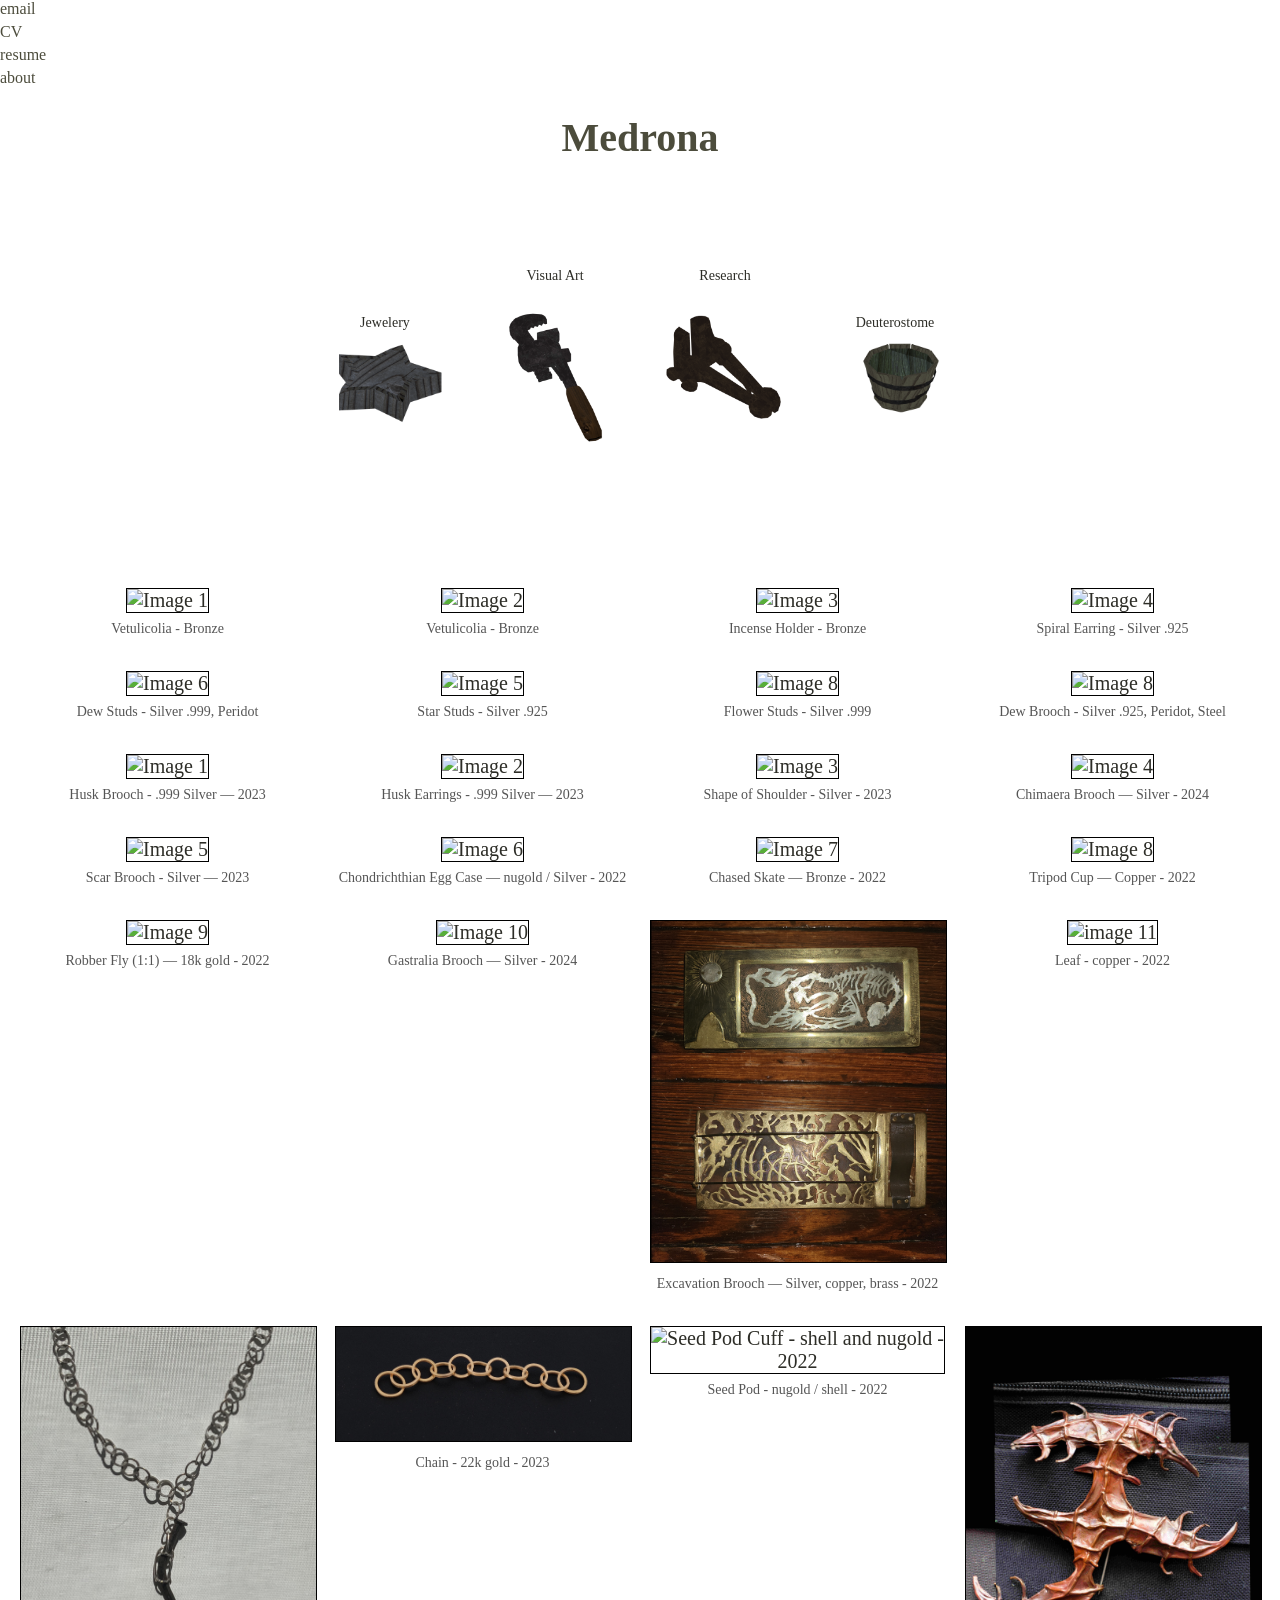
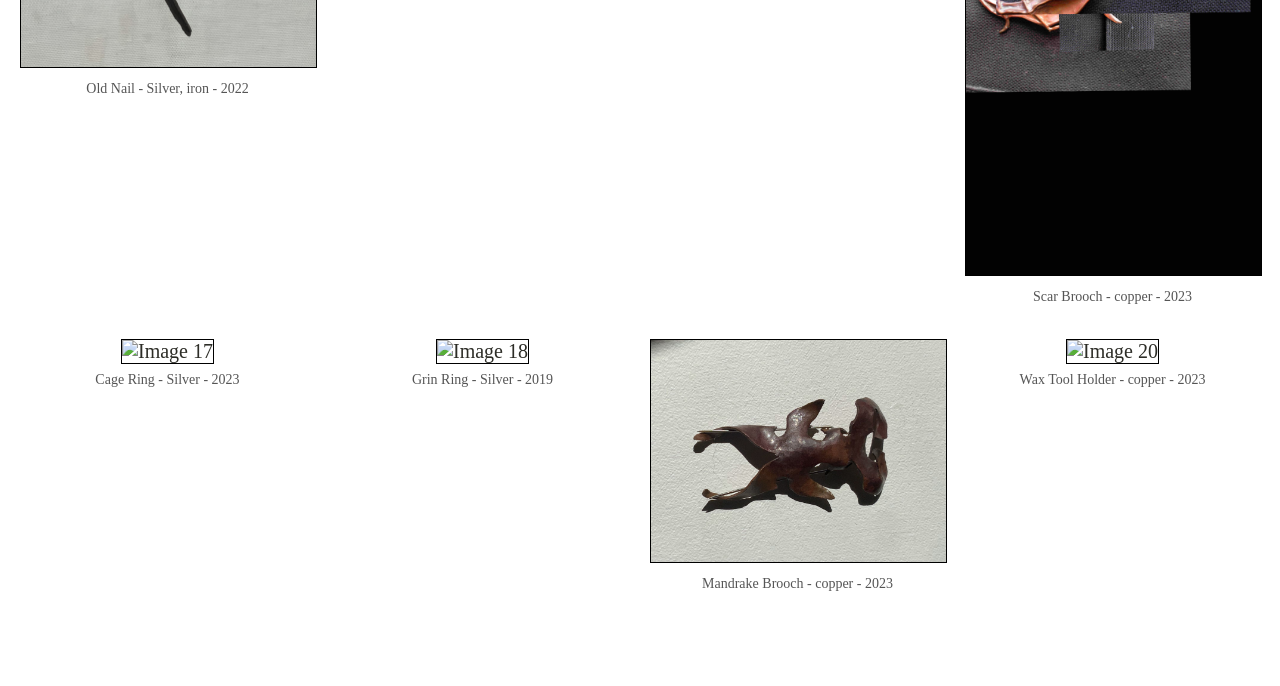
==== commit 55a08cfe: "Update gallery1.html" ====
--- a/gallery1.html
+++ b/gallery1.html
@@ -206,31 +206,31 @@
 
  <div class="gallery-grid">
         <div class="gallery-item">
-          <img src="images/1vetuli1.JPG" alt="Image 1" class="modal-opener" />
+          <img src="images/1vetuli1.jpg" alt="Image 1" class="modal-opener" />
           <p>Vetulicolia - Bronze</p>
         </div>
         <div class="gallery-item">
-          <img src="images/2cast3.JPG" alt="Image 2" class="modal-opener" />
+          <img src="images/2cast3.jpg" alt="Image 2" class="modal-opener" />
           <p>Vetulicolia - Bronze</p>
         </div>
         <div class="gallery-item">
-          <img src="images/2cast2.JPG" alt="Image 3" class="modal-opener" />
+          <img src="images/2cast2.jpg" alt="Image 3" class="modal-opener" />
           <p>Incense Holder - Bronze</p>
         </div>
         <div class="gallery-item">
-          <img src="images/2earring4.JPG" alt="Image 4" class="modal-opener" />
+          <img src="images/2earring4.jpg" alt="Image 4" class="modal-opener" />
           <p>Spiral Earring - Silver .925</p>
         </div>
         <div class="gallery-item">
-          <img src="images/2studs2.JPG" alt="Image 6" class="modal-opener" />
+          <img src="images/2studs2.jpg" alt="Image 6" class="modal-opener" />
           <p>Dew Studs - Silver .999, Peridot</p>
         </div>
      <div class="gallery-item">
-          <img src="images/2studs4.JPG" alt="Image 5" class="modal-opener" />
+          <img src="images/2studs4.jpg" alt="Image 5" class="modal-opener" />
           <p>Star Studs - Silver .925</p>
         </div>
         <div class="gallery-item">
-          <img src="images/2studs1.JPG" alt="Image 8" class="modal-opener" />
+          <img src="images/2studs1.jpg" alt="Image 8" class="modal-opener" />
           <p>Flower Studs - Silver .999</p>
         </div>
         <div class="gallery-item">
@@ -238,23 +238,23 @@
           <p>Dew Brooch - Silver .925, Peridot, Steel</p>
         </div>
         <div class="gallery-item">
-          <img src="images/2brooch5.JPG" alt="Image 1" class="modal-opener" />
+          <img src="images/2brooch5.jpg" alt="Image 1" class="modal-opener" />
           <p>Husk Brooch - .999 Silver — 2023</p>
         </div>
         <div class="gallery-item">
-          <img src="images/2earring1.JPG" alt="Image 2" class="modal-opener" />
+          <img src="images/2earring1.jpg" alt="Image 2" class="modal-opener" />
           <p>Husk Earrings - .999 Silver — 2023</p>
         </div>
         <div class="gallery-item">
-          <img src="images/2brooch3.JPG" alt="Image 3" class="modal-opener" />
-          <p>Shape of Shoulder - ilver - 2023</p>
-        </div>
-        <div class="gallery-item">
-          <img src="images/2brooch4.5.JPG" alt="Image 4" class="modal-opener" />
+          <img src="images/2brooch3.jpg" alt="Image 3" class="modal-opener" />
+          <p>Shape of Shoulder - Silver - 2023</p>
+        </div>
+        <div class="gallery-item">
+          <img src="images/2brooch4.5.jpg" alt="Image 4" class="modal-opener" />
           <p>Chimaera Brooch — Silver - 2024</p>
         </div>
         <div class="gallery-item">
-          <img src="images/2brooch1.JPG" alt="Image 5" class="modal-opener" />
+          <img src="images/2brooch1.jpg" alt="Image 5" class="modal-opener" />
           <p>Scar Brooch - Silver — 2023</p>
         </div>
         <div class="gallery-item">
--- a/style.css
+++ b/style.css
@@ -10,7 +10,7 @@
   flex-direction: column;
 }
 
-font-face {
+@font-face {
   font-family: 'tsuku';
   src: url('fonts/FOT-TsukuAOldMinPr6-L.otf') format('opentype');
   font-weight: normal;
@@ -69,7 +69,7 @@
   display: flex;
   flex-direction: column;
   flex: 1;
-  margin-top: 50px;
+  margin-top: 20px;
   padding: 20px;
 }
 
